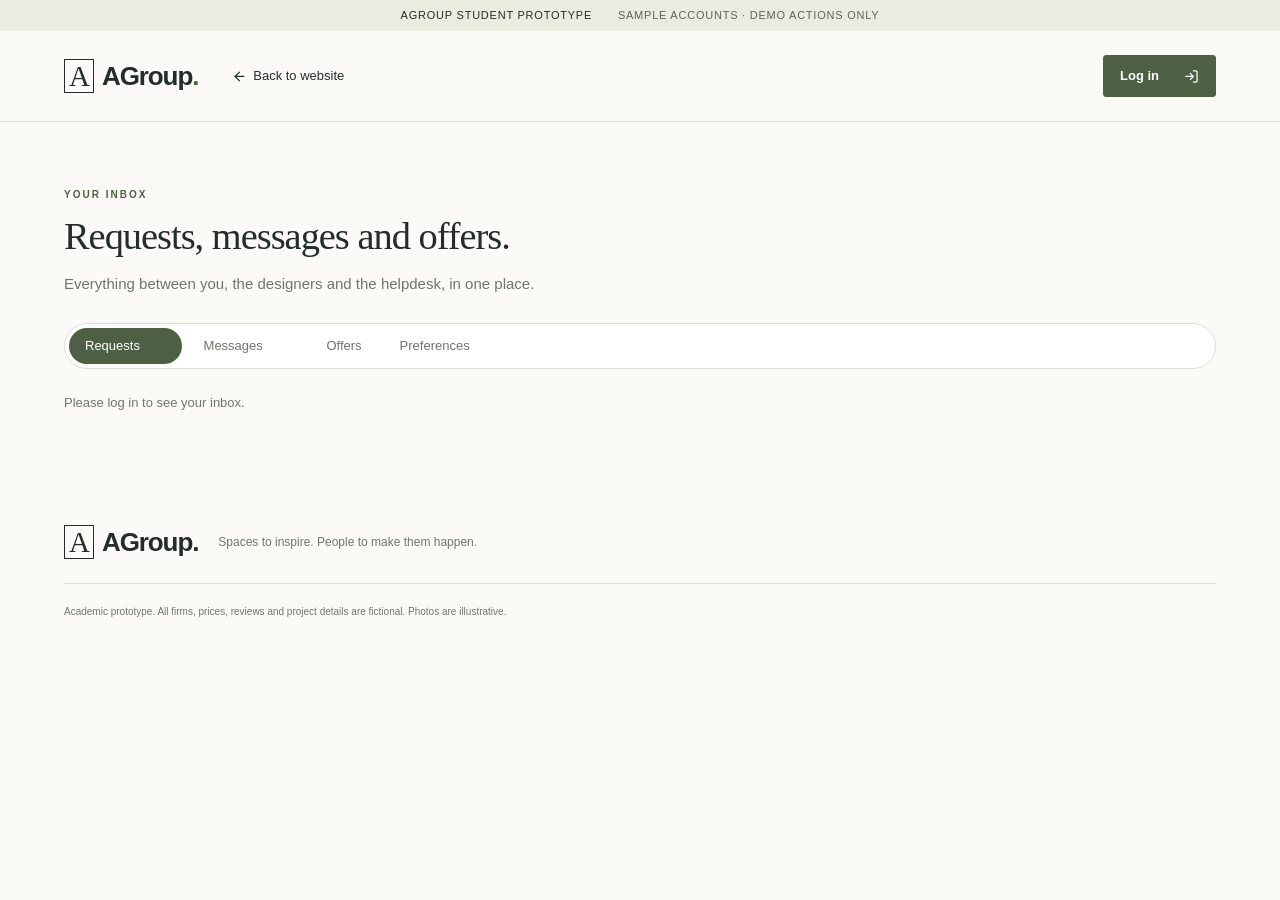
==== frontend/inbox.html @ ca94cd07 "Customer inbox page — requests with progress and replies, messages with designers (Message designer " ====
<!doctype html>
<html lang="en">
<head>
<meta charset="utf-8">
<meta name="viewport" content="width=device-width, initial-scale=1">
<meta name="description" content="Your AGroup inbox: requests, messages with designers, offers and notification preferences.">
<title>AGroup — Inbox</title>
<link rel="stylesheet" href="css/styles.css">
<link rel="stylesheet" href="css/icons.css">
<link rel="stylesheet" href="css/account.css">
<link rel="stylesheet" href="css/support.css">
<link rel="stylesheet" href="css/notifications.css">
<link rel="stylesheet" href="css/records.css">
<link rel="stylesheet" href="css/inbox.css">
<script src="js/icons.js" defer></script>
<script src="js/account.js" defer></script>
<script src="js/notifications.js" defer></script>
<script src="js/support.js" defer></script>
<script src="js/records.js" defer></script>
<script src="js/inbox-page.js" defer></script>
</head>
<body>
<div class="demo-bar">AGroup student prototype <span>Sample accounts · demo actions only</span></div>

<header class="site-header">
  <a class="brand" href="index.html" aria-label="AGroup home"><span class="brand-mark">A</span>AGroup<span class="brand-dot">.</span></a>
  <a class="text-button notification-back" href="index.html"><svg class="icon" aria-hidden="true" focusable="false"><use href="assets/icons/lucide.svg#arrow-left"></use></svg> Back to website</a>
  <div class="header-actions" data-account-slot></div>
</header>

<main class="section inbox-page">
  <div class="section-heading">
    <div>
      <p class="eyebrow">YOUR INBOX</p>
      <h2>Requests, messages and offers.</h2>
      <p>Everything between you, the designers and the helpdesk, in one place.</p>
    </div>
  </div>

  <div class="notification-tabs inbox-tabs" role="tablist" aria-label="Inbox sections">
    <button type="button" role="tab" data-tab="requests" aria-selected="true">Requests <span data-unread="requests"></span></button>
    <button type="button" role="tab" data-tab="messages" aria-selected="false">Messages <span data-unread="conversations"></span></button>
    <button type="button" role="tab" data-tab="offers" aria-selected="false">Offers</button>
    <button type="button" role="tab" data-tab="preferences" aria-selected="false">Preferences</button>
  </div>

  <div id="inbox-content" aria-live="polite"><p class="small-note">Loading…</p></div>
</main>

<footer>
  <a class="brand" href="index.html"><span class="brand-mark">A</span>AGroup.</a>
  <p>Spaces to inspire. People to make them happen.</p>
  <small>Academic prototype. All firms, prices, reviews and project details are fictional. Photos are illustrative.</small>
</footer>
</body>
</html>
---- frontend/css/styles.css ----
:root{--ink:#252d29;--muted:#70756e;--paper:#fbfaf7;--line:#dddfd6;--olive:#4d6044;--pale:#edf0e7;--white:#fff;--radius:8px}*{box-sizing:border-box}html{scroll-behavior:smooth;scroll-padding-top:110px}body{margin:0;background:var(--paper);color:var(--ink);font-family:Arial,Helvetica,sans-serif;font-size:15px;line-height:1.55}button,input,select,textarea{font:inherit}button,a,input,select,textarea{-webkit-tap-highlight-color:transparent}button,a{touch-action:manipulation}button{cursor:pointer}a{color:inherit;text-decoration:none}button:disabled{cursor:not-allowed;opacity:.5}button:focus-visible,a:focus-visible,input:focus-visible,select:focus-visible,textarea:focus-visible{outline:3px solid #82966f;outline-offset:4px}h1,h2,h3,p{margin:0}h1,h2{font-family:Georgia,'Times New Roman',serif;font-weight:400;line-height:1.12}h1{font-size:clamp(40px,4.5vw,68px);letter-spacing:-2px}h2{font-size:clamp(30px,3vw,44px);letter-spacing:-1px}h3{font-size:19px;line-height:1.4}em{color:var(--olive);font-weight:400}small{font-size:12px;color:var(--muted)}.demo-bar{background:#e9ecdf;text-align:center;font-size:11px;letter-spacing:.07em;padding:7px 20px;text-transform:uppercase}.demo-bar span{margin-left:22px;color:#5c6558}.site-header{display:flex;align-items:center;gap:34px;padding:24px 5%;border-bottom:1px solid var(--line);background:var(--paper)}.brand{font-size:26px;font-weight:700;letter-spacing:-1.1px;display:inline-flex;gap:8px;align-items:center;white-space:nowrap}.brand-mark{font-family:Georgia,serif;border:1px solid currentColor;line-height:1;width:30px;height:34px;display:grid;place-content:center;font-size:29px;font-weight:400}.brand-dot{color:var(--olive);margin-left:-8px}.site-header nav{display:flex;gap:25px;margin:auto;font-size:13px}.site-header nav a{padding:7px 0;border-bottom:1px solid transparent;white-space:nowrap}.site-header nav a.active{border-color:var(--olive);color:var(--olive)}#save-count{font-size:10px;border-radius:50%;background:var(--pale);padding:3px 6px}.header-actions{display:flex;gap:20px;align-items:center}.button{background:var(--olive);color:white;border:1px solid var(--olive);display:inline-flex;justify-content:center;align-items:center;gap:25px;padding:14px 23px;border-radius:3px;font-size:13px;font-weight:600}.button:hover{filter:brightness(.92)}.button.small{padding:10px 16px}.button.outline{color:var(--ink);background:transparent;border-color:var(--line)}.button.light{background:#fff;color:var(--ink);border-color:#fff}.text-button{border:0;background:none;padding:5px 0;font-size:13px;color:inherit;text-align:left}.underlined{font-size:13px;border-bottom:1px solid;padding-bottom:4px}.eyebrow{font-size:10px;letter-spacing:2px;font-weight:700;color:var(--olive);margin-bottom:20px}.hero{display:grid;grid-template-columns:1fr 1fr;min-height:600px;padding:40px 5% 50px;gap:45px;align-items:center}.hero-copy{padding:20px 0}.hero-copy>p:not(.eyebrow){max-width:410px;color:var(--muted);margin-top:26px;line-height:1.8}.hero-actions{display:flex;gap:25px;align-items:center;margin-top:32px;flex-wrap:wrap}.hero-note{display:flex;align-items:center;gap:15px;margin-top:42px;font-size:12px}.line-icon{font-size:35px;color:var(--olive)}.hero-image{height:510px;position:relative;overflow:hidden;border-radius:180px 4px 4px 4px}.hero-image>img{width:100%;height:100%;object-fit:cover}.hero-image:after{content:'';position:absolute;inset:50% 0 0;background:linear-gradient(transparent,#0008)}.photo-label{position:absolute;z-index:1;bottom:35px;left:35px;color:white;display:grid;gap:7px}.photo-label span{font-size:10px;letter-spacing:2px}.photo-label strong{font-family:Georgia,serif;font-size:30px;font-weight:400}.photo-label small{color:#fff}.image-index{position:absolute;right:20px;top:22px;writing-mode:vertical-rl;font-size:10px;letter-spacing:2px;background:#fffc;padding:10px 5px}.journey-strip{display:flex;justify-content:space-between;padding:22px 8%;border-top:1px solid var(--line);border-bottom:1px solid var(--line);gap:25px}.journey-strip div{display:flex;gap:18px;align-items:center;font-size:12px}.journey-strip b{font-family:Georgia,serif;color:#97a28c;font-size:24px;font-weight:400}.section{padding:65px 5%}.section-heading{display:flex;justify-content:space-between;gap:25px;align-items:end;margin-bottom:28px}.section-heading p:not(.eyebrow){color:var(--muted);margin-top:14px;max-width:600px}.section-heading .eyebrow{margin-bottom:12px}.filters{display:grid;grid-template-columns:1.5fr repeat(4,1fr);gap:12px;padding:20px;background:#efefe8;margin-bottom:22px;border:1px solid #e4e5dd;border-radius:5px}label{display:grid;gap:7px;font-size:11px;font-weight:600;letter-spacing:.2px}input,select,textarea{width:100%;padding:10px 12px;border:1px solid var(--line);background:white;color:var(--ink);border-radius:4px;font-size:13px;min-height:41px}textarea{min-height:95px;resize:vertical}.results-bar{display:flex;justify-content:space-between;margin-bottom:25px;color:var(--muted);font-size:12px;align-items:center}.project-grid{display:grid;grid-template-columns:repeat(3,1fr);gap:32px 24px}.project-card{min-width:0}.project-photo{position:relative;aspect-ratio:1.35;background:#e4e5de;overflow:hidden;border-radius:5px}.project-photo>a{display:block;height:100%}.project-photo img{width:100%;height:100%;object-fit:cover;transition:transform .4s}.project-photo>a:hover img{transform:scale(1.04)}.save-button{position:absolute;right:14px;top:14px;width:36px;height:36px;border:0;border-radius:50%;background:#fffe;font-size:22px;display:grid;place-items:center}.save-button.saved{background:var(--olive);color:white}.project-badge{position:absolute;left:14px;bottom:14px;background:#fffe;padding:4px 9px;font-size:10px;letter-spacing:.6px}.project-card h3{font-family:Georgia,serif;font-weight:400;font-size:24px;margin:17px 0 5px}.card-firm{font-size:12px;color:var(--muted)}.project-meta{display:flex;justify-content:space-between;gap:10px;font-size:12px;margin-top:13px;border-top:1px solid var(--line);padding-top:11px}.project-meta span:first-child{color:var(--muted)}.invitation{background:#384b39;color:white;padding:58px 8%;display:grid;grid-template-columns:1.3fr 1fr;gap:50px;align-items:center}.invitation .eyebrow{color:#c8d0bc}.invitation p:not(.eyebrow){max-width:360px;font-size:14px;color:#d9e1d2;margin-bottom:25px}footer{padding:44px 5% 25px;display:flex;gap:20px;align-items:center;flex-wrap:wrap}footer p{font-size:12px;color:var(--muted);margin-right:auto}footer>div{display:flex;gap:25px;font-size:12px;align-items:center}footer>small{width:100%;padding-top:20px;border-top:1px solid var(--line);font-size:10px}.firm-grid{display:grid;grid-template-columns:repeat(3,1fr);gap:24px}.firm-card{padding:28px;background:white;border:1px solid var(--line);border-radius:5px}.firm-avatar{height:56px;width:56px;background:var(--pale);display:grid;place-items:center;font-family:Georgia,serif;font-size:21px;margin-bottom:20px;border-radius:50%}.firm-card p{font-size:13px;color:var(--muted);margin:15px 0}.firm-card .button{margin-top:20px}.pill{display:inline-block;padding:4px 9px;border-radius:4px;background:var(--pale);font-size:10px;white-space:nowrap}.empty{padding:60px 25px;text-align:center;border:1px dashed #c9cec1;grid-column:1/-1;border-radius:7px}.empty h3{margin-bottom:12px}.empty p{color:var(--muted);margin-bottom:22px}.recommendation{margin-top:50px;padding-top:40px;border-top:1px solid var(--line)}.recommendation h3{margin-bottom:8px}.recommendation>p{color:var(--muted);font-size:13px;margin-bottom:22px}.board-grid{display:grid;grid-template-columns:1.5fr 1fr;gap:30px}.board-surface{background:#eeeae3;padding:25px;display:grid;grid-template-columns:1fr 1fr;gap:20px;align-content:start;min-height:340px}.board-tile{background:white;padding:10px;box-shadow:0 3px 8px #0001}.board-tile img{width:100%;height:180px;object-fit:cover}.board-tile p{font-family:Georgia,serif;font-size:18px;padding:7px}.form-stack{display:grid;gap:18px}.row{display:flex;gap:12px;align-items:center;flex-wrap:wrap}.form-grid{display:grid;grid-template-columns:1fr 1fr;gap:18px}.full{grid-column:1/-1}.hint{font-size:12px;color:var(--muted);margin:12px 0}.swatches{display:flex;gap:12px}.swatches span{width:40px;height:40px;border-radius:50%;border:1px solid #0002}.checkbox{display:flex;align-items:center;gap:12px;font-size:13px;font-weight:400}.checkbox input{width:18px;min-height:18px;accent-color:var(--olive)}dialog{padding:26px;border:1px solid var(--line);border-radius:10px;width:min(760px,calc(100% - 28px));max-height:90vh;box-shadow:0 20px 100px #0002;background:var(--paper)}dialog::backdrop{background:#15251d80;backdrop-filter:blur(3px)}.modal-top{display:flex;justify-content:space-between;align-items:center;margin-bottom:10px}.modal-top .eyebrow{margin:0}.icon-button{border:1px solid var(--line);background:white;border-radius:50%;height:32px;width:32px;font-size:23px;display:grid;place-content:center}.modal-top+h2,#modal-content h2{font-size:32px;margin-bottom:18px}#modal-content>p{color:var(--muted);margin-bottom:20px;font-size:14px}.detail-cover{width:100%;height:270px;object-fit:cover;margin-bottom:22px;border-radius:5px}.detail-info{display:grid;grid-template-columns:repeat(3,1fr);gap:12px;margin:22px 0}.detail-info div{padding:12px;background:var(--pale);font-size:12px}.detail-info small{display:block;margin-bottom:3px}.detail-gallery{display:flex;gap:12px;margin:15px 0}.detail-gallery button{padding:0;border:2px solid transparent;background:none}.detail-gallery button:focus{border-color:var(--olive)}.detail-gallery img{width:80px;height:55px;object-fit:cover}.table-wrap{overflow:auto}table{width:100%;border-collapse:collapse;text-align:left;font-size:13px}th{font-size:10px;letter-spacing:.7px;text-transform:uppercase;color:var(--muted);background:#f3f4ef}td,th{padding:15px;border-bottom:1px solid var(--line);vertical-align:middle}td small{display:block}.toast{position:fixed;bottom:25px;left:50%;transform:translate(-50%,20px);background:#253528;color:white;border-radius:6px;padding:13px 22px;z-index:10;opacity:0;pointer-events:none;transition:.2s;max-width:90vw;font-size:13px}.toast.show{opacity:1;transform:translate(-50%,0)}.request-card{padding:20px;background:white;border:1px solid var(--line);margin:12px 0;border-radius:5px}.request-card h3{font-size:16px;margin-bottom:8px}.request-card p{font-size:13px}.inline-error{color:#8e2d20;font-size:13px}.visually-hidden{position:absolute;width:1px;height:1px;padding:0;margin:-1px;overflow:hidden;clip:rect(0,0,0,0);white-space:nowrap;border:0}
@media(min-width:1550px){.hero,.section,.site-header,footer{padding-left:calc((100vw - 1380px)/2);padding-right:calc((100vw - 1380px)/2)}}@media(max-width:1100px){.site-header{gap:22px;flex-wrap:wrap}.site-header nav{order:3;width:100%;justify-content:center}.header-actions{margin-left:auto}.hero{gap:25px;min-height:520px}.hero-image{height:460px}.filters{grid-template-columns:repeat(4,1fr)}.filters label:first-child{grid-column:1/-1}.hero-actions{gap:15px}.project-grid{gap:25px 18px}}@media(max-width:700px){.demo-bar span{display:none}.site-header{padding:17px 5%;gap:15px}.brand{font-size:22px}.header-actions{gap:12px}.header-actions .text-button{font-size:11px}.site-header nav{gap:18px;justify-content:flex-start;overflow:auto;font-size:12px}.hero{grid-template-columns:1fr;padding-top:25px;gap:30px}.hero-copy{padding:0}.hero h1{font-size:44px}.hero-note{margin-top:25px}.hero-image{height:350px;border-top-left-radius:120px}.hero-copy>p:not(.eyebrow){margin-top:20px}.hero-actions{margin-top:23px}.journey-strip{padding:17px 5%;gap:12px;align-items:start}.journey-strip div{display:block;font-size:10px}.journey-strip b{display:block}.section{padding:40px 5%}.section-heading{align-items:start;flex-direction:column;gap:15px}.filters{grid-template-columns:1fr 1fr;padding:14px}.project-grid,.firm-grid{grid-template-columns:1fr 1fr;gap:25px 14px}.project-card h3{font-size:21px}.project-meta{display:grid;font-size:11px}.project-photo{aspect-ratio:1}.project-badge{left:7px;bottom:7px;font-size:8px}.save-button{right:8px;top:8px;width:32px;height:32px}.firm-grid,.board-grid{grid-template-columns:1fr}.invitation{grid-template-columns:1fr;gap:25px;padding:40px 6%}.invitation h2{font-size:34px}footer>div{flex-wrap:wrap;gap:12px}footer p{width:100%}.form-grid{grid-template-columns:1fr}.detail-info{grid-template-columns:1fr 1fr}.detail-cover{height:210px}dialog{padding:20px}.board-surface{padding:15px;gap:12px}.board-tile img{height:130px}.results-bar{gap:14px}.results-bar .row{gap:8px}}
@media(prefers-reduced-motion:reduce){html{scroll-behavior:auto}*,*:before,*:after{transition:none!important}}
[hidden]{display:none!important}
#modal-content .inline-error,.inline-error{color:#ff0d00;font-weight:600}
---- frontend/css/icons.css ----
/* Lucide icons: sized and coloured by the surrounding text. */
.icon{width:1.15em;height:1.15em;vertical-align:-.2em;flex-shrink:0;fill:none;stroke:currentColor;stroke-width:2;stroke-linecap:round;stroke-linejoin:round}
.icon.filled{fill:currentColor}
/* Save (heart) button on project cards: filled when saved. */
.save-button .icon{width:.82em;height:.82em;vertical-align:0}
.save-button.saved .icon{fill:currentColor}
/* Portal sidebar: icon column. */
.sidebar nav a span:first-child .icon{width:17px;height:17px;vertical-align:-3px}
---- frontend/css/account.css ----
/* Header account menu (avatar + dropdown). Builds on styles.css variables. */
.account-menu{position:relative}
.account-avatar{height:38px;width:38px;border-radius:50%;border:1px solid var(--olive);background:var(--pale);color:var(--olive);font-size:12px;font-weight:700;letter-spacing:.5px;cursor:pointer;display:grid;place-items:center}
.account-avatar:hover,.account-avatar:focus-visible{background:var(--olive);color:#fff}
.account-dropdown{position:absolute;right:0;top:calc(100% + 8px);min-width:230px;background:var(--white);border:1px solid var(--line);border-radius:var(--radius);box-shadow:0 18px 50px #0000001a;padding:8px;display:none;z-index:20}
.account-dropdown:before{content:'';position:absolute;left:0;right:0;top:-10px;height:10px}
.account-menu.open .account-dropdown{display:grid}
@media(hover:hover){.account-menu:hover .account-dropdown,.account-menu:focus-within .account-dropdown{display:grid}}
.account-who{display:grid;gap:2px;padding:8px 10px 10px;border-bottom:1px solid var(--line);margin-bottom:6px}
.account-who strong{font-size:13px}
.account-who small{font-size:11px;color:var(--muted)}
.account-dropdown [role=menuitem]{display:flex;align-items:center;gap:10px;width:100%;text-align:left;border:0;background:none;padding:9px 10px;border-radius:4px;font-size:13px;color:var(--ink);cursor:pointer}
.account-dropdown [role=menuitem]:hover,.account-dropdown [role=menuitem]:focus-visible{background:var(--pale);outline:none}
.account-dropdown [data-account=logout]{color:#8e2d20;border-top:1px solid var(--line);border-radius:0 0 4px 4px;margin-top:6px;padding-top:11px}
.account-dropdown [role=menuitem] .icon{color:var(--muted)}
.account-dropdown [data-account=logout] .icon{color:inherit}
/* Portal sidebar: workspace of the logged-in role (replaces PREVIEW AS). */
.role-label strong{display:block;margin-top:6px;font-size:15px;letter-spacing:0;font-weight:600;color:var(--ink)}
.account-dropdown .menu-count{margin-left:auto;min-width:20px;height:20px;padding:0 6px;border-radius:10px;background:#8e2d20;color:#fff;font-size:11px;font-weight:700;line-height:20px;text-align:center}
.account-dropdown .menu-count[hidden]{display:none}
---- frontend/css/support.css ----
/* Notification bell (S-07) and the support / report dialog (S-15). Builds on styles.css. */
.account-bar{display:flex;align-items:center;gap:10px}

/* ---- NotificationBell ---- */
.notification-menu{position:relative}
.notification-bell{position:relative;height:38px;width:38px;border-radius:50%;border:1px solid var(--line);background:var(--white);color:var(--ink);display:grid;place-items:center;cursor:pointer;font-size:17px}
.notification-bell:hover,.notification-bell:focus-visible{border-color:var(--olive);color:var(--olive)}
.notification-badge{position:absolute;top:-4px;right:-4px;min-width:18px;height:18px;padding:0 5px;border-radius:9px;background:#8e2d20;color:#fff;font-size:10px;font-weight:700;line-height:18px;text-align:center}
.notification-panel{position:absolute;right:0;top:calc(100% + 8px);width:min(340px,calc(100vw - 32px));background:var(--white);border:1px solid var(--line);border-radius:var(--radius);box-shadow:0 18px 50px #0000001a;display:none;z-index:21}
.notification-menu.open .notification-panel{display:block}
.notification-head{display:flex;justify-content:space-between;align-items:center;gap:10px;padding:12px 14px;border-bottom:1px solid var(--line)}
.notification-head strong{font-size:13px}
.notification-head .text-button{font-size:12px;color:var(--muted);display:inline-flex;gap:5px;align-items:center}
.notification-list{list-style:none;margin:0;padding:6px;max-height:360px;overflow:auto}
.notification-item{display:grid;gap:3px;width:100%;text-align:left;border:0;background:none;padding:10px;border-radius:4px;cursor:pointer;color:var(--ink);font-size:13px;line-height:1.45}
.notification-item small{font-size:11px;color:var(--muted)}
.notification-item.unread{background:var(--pale)}
.notification-item.unread .notification-text{font-weight:600}
.notification-item:hover,.notification-item:focus-visible{background:#e3e8db;outline:none}
.notification-empty{padding:18px 12px;color:var(--muted);font-size:13px;text-align:center}

/* ---- ContactSupportForm / ReportAction dialog ---- */
.support-dialog{width:min(560px,calc(100% - 28px))}
.support-dialog h2{font-size:30px;margin-bottom:10px}
.support-top{display:flex;justify-content:space-between;align-items:center;margin-bottom:10px}
.support-top .eyebrow{margin:0}
.support-close{border:1px solid var(--line);background:var(--white);border-radius:50%;width:34px;height:34px;display:grid;place-items:center;cursor:pointer;font-size:15px}
.support-form{margin-top:18px}
.support-actions{display:flex;gap:12px;flex-wrap:wrap;margin-top:6px}
.support-message:empty{display:none}
.notification-all{display:flex;justify-content:center;align-items:center;gap:6px;padding:11px;border-top:1px solid var(--line);font-size:13px;color:var(--olive)}
.notification-all:hover{background:var(--pale)}
---- frontend/css/notifications.css ----
/* Notifications page (S-07). Builds on styles.css. */
.site-header .notification-back{display:inline-flex;align-items:center;gap:6px;font-size:13px;margin-right:auto}
.notification-page{max-width:900px;margin:0 auto}
.notification-toolbar{display:flex;justify-content:space-between;align-items:center;gap:16px;flex-wrap:wrap;margin-bottom:16px}
.notification-toolbar[hidden]{display:none}
.notification-tabs{display:flex;gap:6px;border:1px solid var(--line);border-radius:30px;padding:4px;background:var(--white)}
.notification-tabs button{border:0;background:none;border-radius:30px;padding:8px 16px;font-size:13px;cursor:pointer;color:var(--muted)}
.notification-tabs button[aria-selected=true]{background:var(--olive);color:#fff}
.notification-tabs span{display:inline-block;min-width:18px;margin-left:4px;font-size:11px;opacity:.85}
.notification-toolbar .button{gap:8px}
.notification-toolbar .button:disabled{opacity:.45;cursor:default;filter:none}
.notification-cards{list-style:none;margin:0;padding:0;display:grid;gap:10px}
.notification-card{width:100%;display:grid;grid-template-columns:40px 1fr auto;gap:14px;align-items:center;text-align:left;
  padding:16px 18px;border:1px solid var(--line);border-radius:var(--radius);background:var(--white);color:var(--ink);cursor:pointer;font-size:14px;line-height:1.5}
.notification-card:hover,.notification-card:focus-visible{border-color:var(--olive);outline:none}
.notification-card.unread{background:var(--pale)}
.notification-card.unread .notification-text{font-weight:600}
.notification-type{width:40px;height:40px;border-radius:50%;background:var(--paper);border:1px solid var(--line);display:grid;place-items:center;color:var(--olive);font-size:17px}
.notification-body{display:grid;gap:3px}
.notification-body small{font-size:12px;color:var(--muted)}
.notification-dot{width:9px;height:9px;border-radius:50%;background:var(--olive)}
.notification-cards .notification-empty{padding:40px 12px;border:1px dashed var(--line);border-radius:var(--radius);color:var(--muted);text-align:center}
@media(max-width:700px){.site-header .notification-back{order:3;width:100%}}
---- frontend/css/records.css ----
/* Shared record components and workspace pages (S-01, S-02, S-04, S-16, S-20). Builds on styles.css / portal.css. */
.record-page h3{display:flex;align-items:center;gap:8px;font-size:15px;margin:26px 0 10px}
.record-page h3 small{color:var(--muted);font-weight:400}
.record-header{display:flex;justify-content:space-between;align-items:start;gap:16px}
.record-header h2{margin:4px 0 0}
.record-actions{display:flex;flex-wrap:wrap;gap:8px;margin:6px 0 14px}
.record-actions .button,.merge-form .button{padding:8px 14px;font-size:12px}
.merge-form{display:flex;align-items:end;gap:10px;flex-wrap:wrap;margin:8px 0}
.merge-form label{flex:1;min-width:220px}
.message-thread{list-style:none;padding:0;margin:0;display:grid;gap:10px}
.message-thread li{max-width:85%;background:#f3f4ef;border:1px solid var(--line);border-radius:10px;padding:9px 12px}
.message-thread li.mine{justify-self:end;background:var(--white)}
.message-thread small,.notes-panel small,.history-timeline small{color:var(--muted);font-size:11px}
.message-thread p,.notes-panel p,.history-timeline p{margin:4px 0 0;white-space:pre-wrap}
.reply-form{display:grid;gap:8px;margin-top:12px}
.reply-form textarea{min-height:70px}
.reply-form .button{justify-self:start}
.notes-panel{list-style:none;padding:0;margin:0;display:grid;gap:8px}
.notes-panel li{display:flex;gap:10px;align-items:start;background:#fbf8ec;border:1px solid #ece3c3;border-radius:8px;padding:9px 12px}
.history-timeline{list-style:none;padding:0 0 0 14px;margin:0;border-left:2px solid var(--line);display:grid;gap:12px}
.history-timeline li{position:relative}
.history-timeline li::before{content:"";position:absolute;left:-20px;top:5px;width:10px;height:10px;border-radius:50%;background:var(--olive,#5b6b45)}
.history-timeline b{font-size:13px}
.reason-dialog{width:min(480px,calc(100% - 28px))}
.reason-actions{display:flex;gap:14px;align-items:center}
.pager{display:flex;justify-content:space-between;padding:12px 16px}
.pager button[disabled]{opacity:.4;cursor:default}
.table-wrap{overflow-x:auto}
.metric-link{text-decoration:none;color:inherit;display:block}
.metric-link:hover,.metric-link:focus-visible{border-color:var(--olive,#5b6b45)}
.conversation-layout{display:grid;grid-template-columns:260px 1fr;gap:18px}
.conversation-list{list-style:none;padding:0;margin:0;display:grid;gap:6px;align-content:start}
.conversation-list button{width:100%;text-align:left;border:1px solid var(--line);background:var(--white);border-radius:8px;padding:10px 12px;cursor:pointer;display:grid}
.conversation-list button.active{border-color:var(--olive,#5b6b45)}
.conversation-list small{color:var(--muted);font-size:11px}
@media(max-width:800px){.conversation-layout{grid-template-columns:1fr}}
.report-message{font-size:11px;margin-top:4px}
.reported-message{margin:0;border-left:3px solid #8e2d20;padding:6px 10px;background:#fbf1ef}
.reported-message small{display:block;color:var(--muted);font-size:11px;margin-top:4px}
---- frontend/css/inbox.css ----
/* InboxPage (S-14): requests, messages, offers and preferences for customers. Builds on styles.css, notifications.css, records.css. */
.inbox-tabs{margin:10px 0 24px}
.inbox-list{list-style:none;padding:0;margin:0;display:grid;gap:10px}
.inbox-item{display:grid;grid-template-columns:auto 1fr auto;gap:14px;align-items:center;border:1px solid var(--line);border-radius:10px;padding:14px 16px;background:var(--white);color:inherit;text-decoration:none}
.inbox-item:hover,.inbox-item:focus-visible{border-color:var(--olive)}
.inbox-item.unread{border-left:4px solid var(--olive)}
.inbox-item small{display:block;color:var(--muted);font-size:12px;margin-top:3px}
.inbox-icon .icon{width:20px;height:20px;color:var(--olive)}
.inbox-meta{display:grid;justify-items:end;gap:4px}
.inbox-unread{font-size:11px;color:var(--olive);font-weight:600}
.inbox-record{border:1px solid var(--line);border-radius:10px;padding:22px;background:var(--white);margin-top:12px}
.inbox-subheading{margin:26px 0 10px}
.offer-card{border:1px solid var(--line);border-radius:10px;padding:18px 20px;background:var(--white);margin-bottom:12px}
.offer-card h3{margin:4px 0 0}
.preference-list{list-style:none;padding:0;display:grid;gap:12px}
.conversation-list a{display:grid;border:1px solid var(--line);background:var(--white);border-radius:8px;padding:10px 12px;color:inherit;text-decoration:none}
.conversation-list a.active{border-color:var(--olive)}
.conversation-list a small{color:var(--muted);font-size:11px}
@media(max-width:700px){.inbox-item{grid-template-columns:auto 1fr}.inbox-meta{grid-column:1/-1;justify-items:start}}
/* portal.css styles the record parts in the portal; the customer inbox needs the same look */
.inbox-page .detail-list{display:grid;grid-template-columns:130px 1fr;gap:8px 14px;font-size:13px;margin:16px 0}
.inbox-page .detail-list dt{color:var(--muted)}
.inbox-page .detail-list dd{margin:0}
.inbox-page .status{font-size:11px;display:inline-block;border:1px solid #d2d2d2;border-radius:4px;background:#f6f6f6;padding:3px 8px;white-space:nowrap}
.inbox-page .status.dark{background:#333;color:#fff;border-color:#333}
.inbox-page .small-note{color:var(--muted);font-size:13px}
.inbox-page .record-actions .button{padding:9px 16px;font-size:13px}
@media(max-width:700px){.inbox-page .detail-list{grid-template-columns:100px 1fr}}
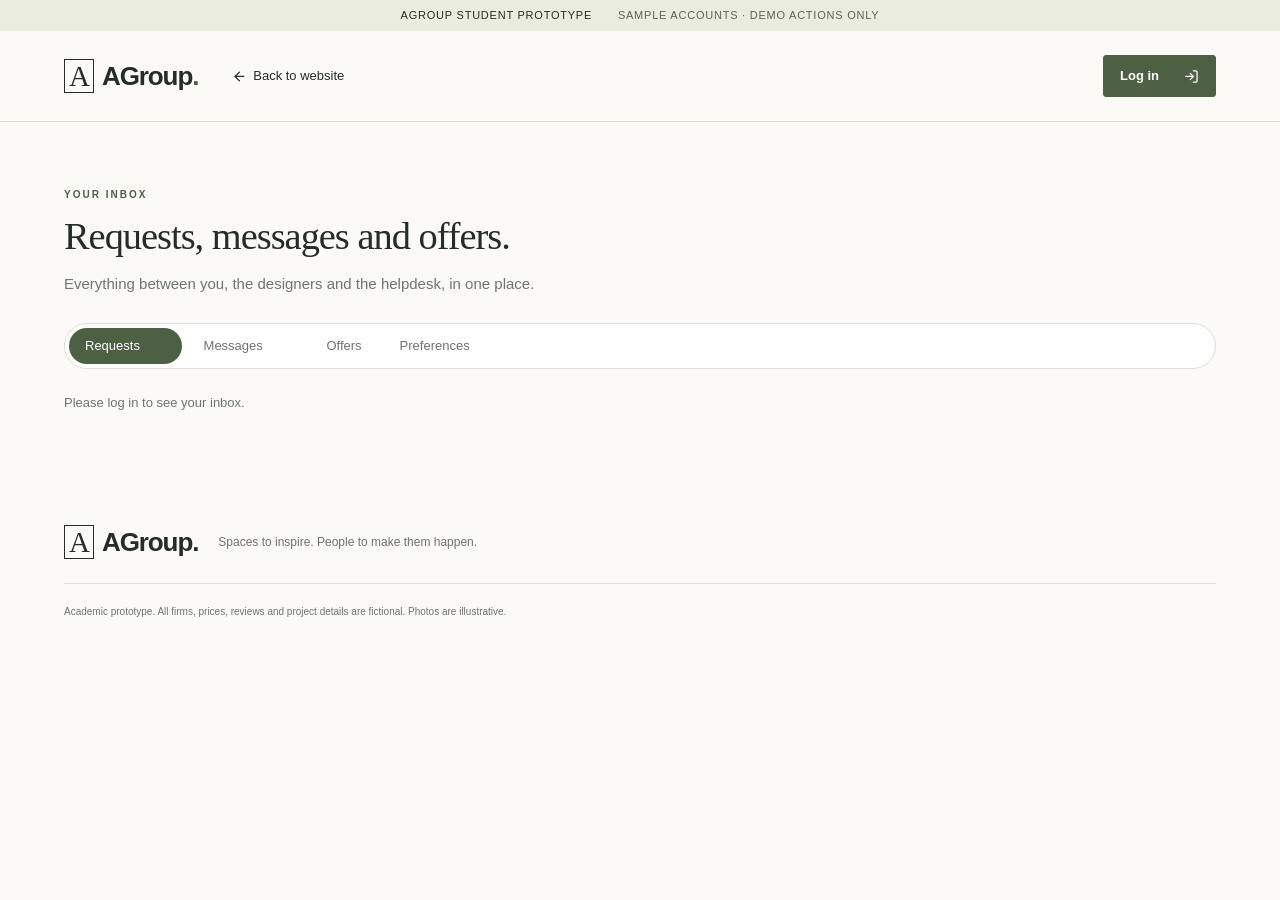
==== commit 43b5bd0a: "Shared UI components (ui.js, ui.css) and a UI kit page — list page, upload widget, period selector a" ====
--- a/frontend/inbox.html
+++ b/frontend/inbox.html
@@ -11,12 +11,14 @@
 <link rel="stylesheet" href="css/support.css">
 <link rel="stylesheet" href="css/notifications.css">
 <link rel="stylesheet" href="css/records.css">
+<link rel="stylesheet" href="css/ui.css">
 <link rel="stylesheet" href="css/inbox.css">
 <script src="js/icons.js" defer></script>
 <script src="js/account.js" defer></script>
 <script src="js/notifications.js" defer></script>
 <script src="js/support.js" defer></script>
 <script src="js/records.js" defer></script>
+<script src="js/ui.js" defer></script>
 <script src="js/inbox-page.js" defer></script>
 </head>
 <body>
--- a/frontend/css/ui.css
+++ b/frontend/css/ui.css
@@ -0,0 +1,100 @@
+/* Shared UI components (js/ui.js): list page, upload widget, period selector, trend chart, project card and
+   gallery, category picker, rating, form messages, record page. Builds on styles.css and records.css. */
+
+/* Base look for pages without portal.css (customer site, ui-kit): status badge and list panel */
+.record-status{font-size:11px;display:inline-block;border:1px solid #d2d2d2;border-radius:4px;background:#f6f6f6;padding:3px 8px;white-space:nowrap;letter-spacing:0;font-weight:400;color:var(--ink)}
+.record-status.dark{background:#333;color:#fff;border-color:#333}
+.ui-list{background:var(--white);border:1px solid var(--line);border-radius:6px;margin-bottom:24px;overflow:hidden}
+.ui-list .panel-heading{padding:17px;border-bottom:1px solid var(--line);display:flex;justify-content:space-between;gap:15px;align-items:center}
+.ui-list .panel-heading h2{font-family:Arial,Helvetica,sans-serif;font-size:16px;font-weight:600;letter-spacing:0;margin:0}
+.ui-list .panel-heading small{font-size:10px}
+
+/* S-05 ListPage */
+.ui-toolbar{display:flex;gap:12px;align-items:end;flex-wrap:wrap;margin-bottom:18px}
+.ui-toolbar label{min-width:150px}
+.ui-toolbar label:first-child{flex:1;max-width:420px}
+.ui-toolbar input,.ui-toolbar select{font-size:12px}
+.list-state{padding:28px 22px;text-align:center;color:var(--muted);font-size:13px}
+.list-state.error{color:#8e2d20;display:flex;gap:8px;justify-content:center;align-items:center}
+.list-state.loading p::after{content:"";display:inline-block;width:12px;height:12px;margin-left:8px;border:2px solid var(--line);border-top-color:var(--olive);border-radius:50%;animation:ui-spin .8s linear infinite;vertical-align:-2px}
+@keyframes ui-spin{to{transform:rotate(360deg)}}
+.pager span{font-size:12px;color:var(--muted);align-self:center}
+
+/* S-03 UploadWidget */
+.upload-widget{display:grid;gap:8px}
+.upload-drop{display:flex;gap:14px;align-items:center;border:1px dashed #b9bfae;border-radius:8px;padding:16px;background:#fafaf6;cursor:pointer;font-weight:400}
+.upload-drop:hover,.upload-drop:focus-within{border-color:var(--olive)}
+.upload-drop .icon{width:24px;height:24px;color:var(--olive)}
+.upload-drop span{display:grid;gap:2px}
+.upload-drop input{position:absolute;opacity:0;width:1px;height:1px}
+.upload-files{list-style:none;padding:0;margin:0;display:grid;gap:4px;font-size:12px}
+.upload-files li small{margin-left:6px}
+.upload-files li.bad{color:#8e2d20}
+.upload-files li.bad small{color:#8e2d20}
+.upload-progress{width:100%;height:8px;accent-color:var(--olive)}
+
+/* S-06 PeriodSelector and TrendChart */
+.period-selector{display:flex;gap:12px;align-items:end;flex-wrap:wrap;margin-bottom:16px}
+.period-selector label{min-width:140px}
+.period-selector label[hidden]{display:none}
+.trend-chart{margin:0}
+.trend-chart svg{width:100%;height:auto;display:block}
+.trend-chart polyline{fill:none;stroke-width:2.5;stroke-linejoin:round;stroke-linecap:round}
+.trend-chart .grid{stroke:var(--line);stroke-width:1}
+.trend-chart .axis{font-size:10px;fill:var(--muted)}
+.trend-chart .series-0{stroke:#4d6044;color:#4d6044}
+.trend-chart .series-1{stroke:#b07d3a;color:#b07d3a}
+.trend-chart .series-2{stroke:#4f7c95;color:#4f7c95}
+.trend-chart figcaption{display:flex;gap:16px;flex-wrap:wrap;font-size:12px;margin-top:6px}
+.trend-chart .legend::before{content:"";display:inline-block;width:14px;height:3px;border-radius:2px;background:currentColor;margin-right:6px;vertical-align:middle}
+.trend-chart details{margin-top:8px;font-size:12px}
+.trend-chart summary{cursor:pointer;color:var(--olive)}
+
+/* S-08 ProjectCard and ImageGallery */
+.ui-project-card .save-button{pointer-events:none}
+.image-gallery{display:grid;gap:10px}
+.gallery-main{width:100%;aspect-ratio:16/10;object-fit:cover;border-radius:6px;background:#e4e5de}
+.gallery-thumbs{display:flex;gap:8px;flex-wrap:wrap}
+.gallery-thumbs button{padding:0;border:2px solid transparent;border-radius:4px;background:none;line-height:0}
+.gallery-thumbs button[aria-current="true"]{border-color:var(--olive)}
+.gallery-thumbs img{width:76px;height:52px;object-fit:cover;border-radius:3px}
+
+/* S-10 CategoryPicker */
+.category-picker{border:0;padding:0;margin:0;display:flex;flex-wrap:wrap;gap:8px}
+.category-picker legend{font-size:11px;font-weight:600;margin-bottom:8px;padding:0}
+.category-chip{display:inline-flex;font-weight:400;font-size:12px}
+.category-chip input{position:absolute;opacity:0;width:1px;height:1px}
+.category-chip span{border:1px solid var(--line);border-radius:999px;padding:6px 12px;background:var(--white);cursor:pointer}
+.category-chip input:checked+span{background:var(--olive);border-color:var(--olive);color:#fff}
+.category-chip input:focus-visible+span{outline:3px solid #82966f;outline-offset:2px}
+
+/* S-11 Rating */
+.rating-input{border:0;padding:0;margin:0}
+.rating-input legend{font-size:11px;font-weight:600;margin-bottom:6px;padding:0}
+.rating-input .stars{display:inline-flex;flex-direction:row-reverse;gap:2px}
+.rating-input input{position:absolute;opacity:0;width:1px;height:1px}
+.rating-input label{cursor:pointer;color:#c9cdbf;display:inline-flex}
+.rating-input label .icon{width:28px;height:28px}
+.rating-input input:checked~label,.rating-input label:hover,.rating-input label:hover~label{color:#c08a2b}
+.rating-input input:checked~label .icon,.rating-input label:hover .icon,.rating-input label:hover~label .icon{fill:currentColor}
+.rating-input input:focus-visible+label{outline:3px solid #82966f;outline-offset:2px;border-radius:4px}
+.rating-display{display:inline-flex;align-items:center;gap:6px;font-size:13px}
+.stars-track{position:relative;display:inline-block;white-space:nowrap;line-height:0}
+.stars-track .icon{width:16px;height:16px}
+.stars-base{color:#c9cdbf}
+.stars-fill{position:absolute;inset:0 auto 0 0;overflow:hidden;color:#c08a2b}
+.stars-fill .icon{fill:currentColor}
+
+/* S-12 FormView */
+.field-error{display:block;color:#8e2d20;font-size:12px;font-weight:600;margin-top:2px}
+[aria-invalid="true"]{border-color:#8e2d20}
+.form-message{font-size:13px;padding:10px 12px;border-radius:6px;margin:0}
+.form-message.success{background:#edf0e7;color:#34452e}
+.form-message.error{background:#fbf1ef;color:#8e2d20}
+
+/* S-20 RecordPage */
+.record-section{margin-top:4px}
+.record-page .detail-list{display:grid;grid-template-columns:140px 1fr;gap:8px 14px;font-size:13px;margin:16px 0}
+.record-page .detail-list dt{color:var(--muted)}
+.record-page .detail-list dd{margin:0}
+@media(max-width:700px){.record-page .detail-list{grid-template-columns:100px 1fr}}
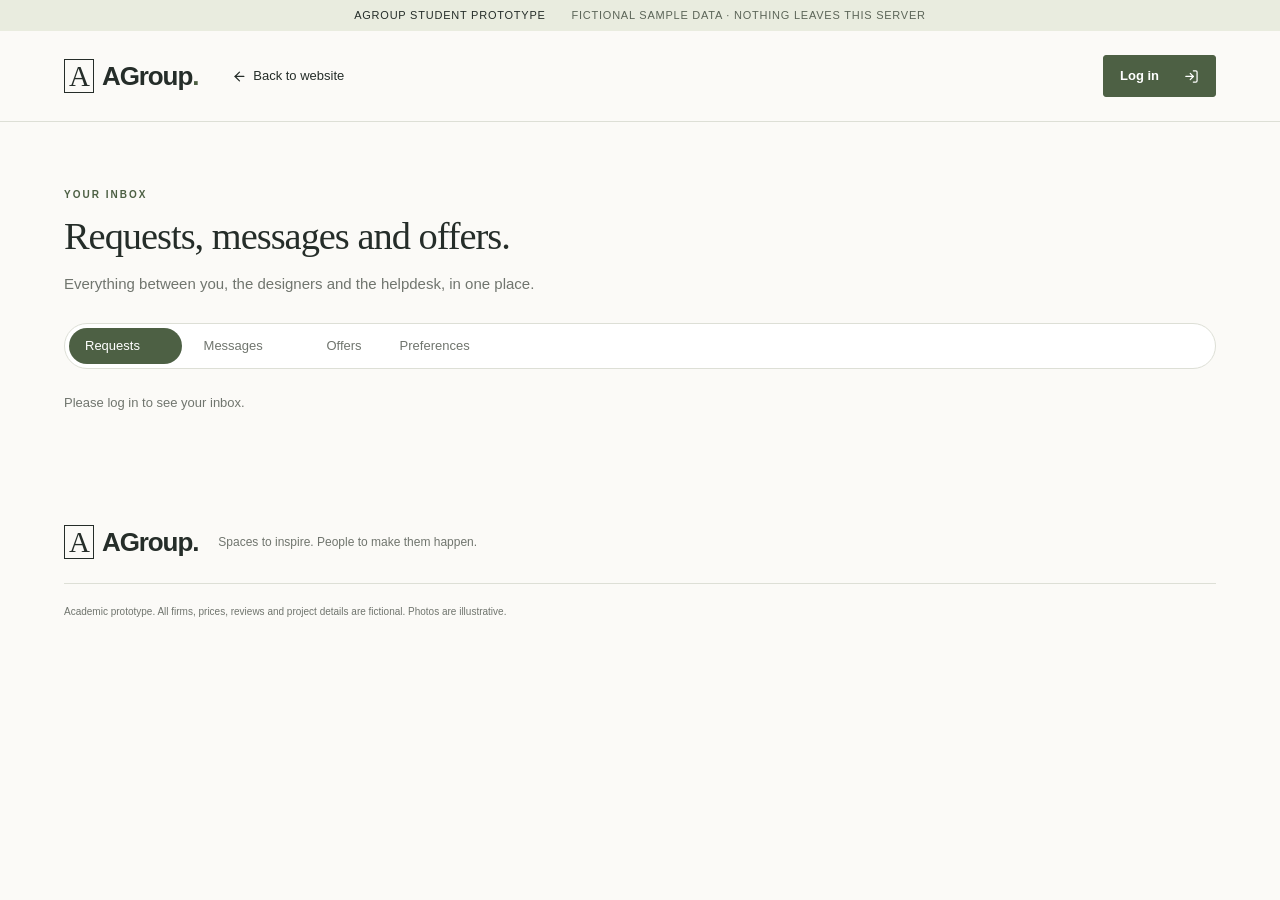
==== commit b436f97c: "feat(C-05, C-06, C-08, C-09, C-10, C-12): the customer site uses the real APIs: studios and their pa" ====
--- a/frontend/inbox.html
+++ b/frontend/inbox.html
@@ -22,7 +22,7 @@
 <script src="js/inbox-page.js" defer></script>
 </head>
 <body>
-<div class="demo-bar">AGroup student prototype <span>Sample accounts · demo actions only</span></div>
+<div class="demo-bar">AGroup student prototype <span>Fictional sample data · nothing leaves this server</span></div>
 
 <header class="site-header">
   <a class="brand" href="index.html" aria-label="AGroup home"><span class="brand-mark">A</span>AGroup<span class="brand-dot">.</span></a>
--- a/frontend/css/records.css
+++ b/frontend/css/records.css
@@ -37,3 +37,4 @@
 .report-message{font-size:11px;margin-top:4px}
 .reported-message{margin:0;border-left:3px solid #8e2d20;padding:6px 10px;background:#fbf1ef}
 .reported-message small{display:block;color:var(--muted);font-size:11px;margin-top:4px}
+.conversation-thread h3{display:flex;gap:8px;align-items:center;font-size:15px;margin:22px 0 10px}
--- a/frontend/css/ui.css
+++ b/frontend/css/ui.css
@@ -98,3 +98,21 @@
 .record-page .detail-list dt{color:var(--muted)}
 .record-page .detail-list dd{margin:0}
 @media(max-width:700px){.record-page .detail-list{grid-template-columns:100px 1fr}}
+
+/* C-07 reviews on a company's page */
+.firm-reviews{margin:4px 0 18px}
+.review-list{list-style:none;padding:0;margin:12px 0 0;display:grid;gap:10px}
+.review-list li{border-top:1px solid var(--line);padding-top:10px;font-size:13px}
+.review-list b{color:#c08a2b;letter-spacing:1px;font-weight:400}
+.review-list p{margin:4px 0}
+
+/* ID-03 project portfolio (js/project-portfolio.js) */
+.portfolio-title{display:flex;gap:12px;align-items:center}
+.portfolio-title img{width:64px;height:46px;object-fit:cover;border-radius:4px;background:#e4e5de}
+.portfolio-title small{display:block}
+.portfolio-actions{display:flex;gap:12px;flex-wrap:wrap;white-space:nowrap}
+.portfolio-label{font-size:11px;font-weight:600;display:block;margin-bottom:8px}
+.portfolio-images{display:flex;gap:10px;flex-wrap:wrap}
+.portfolio-images figure{margin:0;display:grid;gap:4px;justify-items:start}
+.portfolio-images img{width:110px;height:78px;object-fit:cover;border-radius:4px}
+.portfolio-images figcaption{font-size:11px;color:var(--olive);font-weight:600}
--- a/frontend/css/inbox.css
+++ b/frontend/css/inbox.css
@@ -26,3 +26,6 @@
 .inbox-page .small-note{color:var(--muted);font-size:13px}
 .inbox-page .record-actions .button{padding:9px 16px;font-size:13px}
 @media(max-width:700px){.inbox-page .detail-list{grid-template-columns:100px 1fr}}
+.offer-thread{margin-top:14px;border-top:1px solid var(--line);padding-top:10px}
+.offer-thread summary{cursor:pointer;color:var(--olive);font-size:13px;display:flex;gap:6px;align-items:center}
+.offer-thread .message-thread{margin-top:10px}
